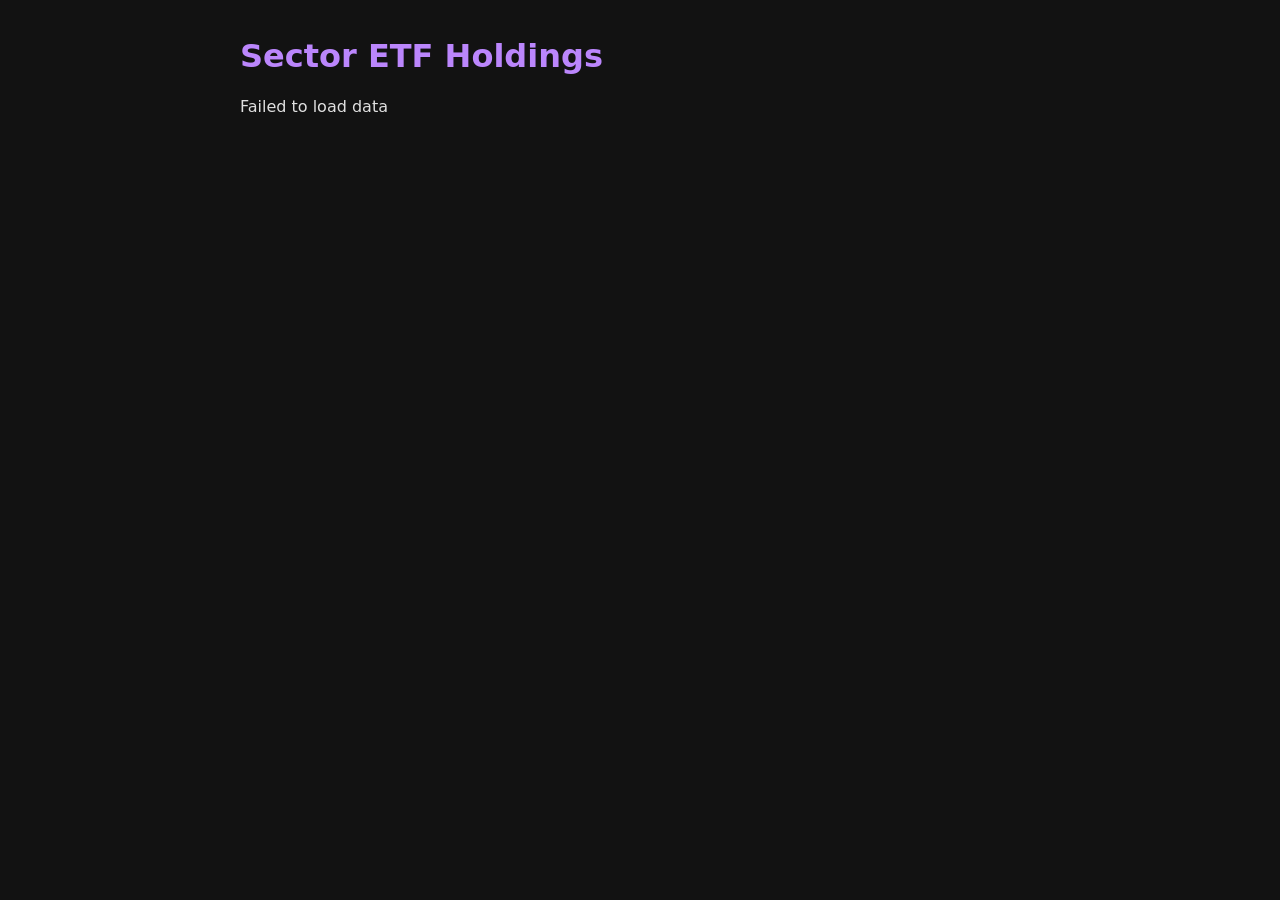
==== index.html @ f64b0c97 "Move static site to root and remove vercel.json for simpler deployment" ====
<!DOCTYPE html>
<html lang="en">
<head>
  <meta charset="utf-8" />
  <title>Sector ETF Holdings</title>
  <link rel="stylesheet" href="styles.css" />
</head>
<body>
  <main>
    <h1>Sector ETF Holdings</h1>
    <div id="content">Loading…</div>
  </main>

  <script>
    async function loadHoldings() {
      try {
        const resp = await fetch('/holdings.json');
        const data = await resp.json();
        const container = document.getElementById('content');
        container.innerHTML = '';
        for (const [symbol, tickers] of Object.entries(data)) {
          const section = document.createElement('section');
          section.innerHTML = `<h2>${symbol}</h2><p>${tickers.join(', ')}</p>`;
          container.appendChild(section);
        }
      } catch (err) {
        document.getElementById('content').textContent = 'Failed to load data';
        console.error(err);
      }
    }
    loadHoldings();
  </script>
</body>
</html>
---- styles.css ----
body {
  background-color: #121212;
  color: #e0e0e0;
  font-family: system-ui, sans-serif;
  margin: 0;
  padding: 1rem;
}

main {
  max-width: 800px;
  margin: auto;
}

h1, h2 {
  color: #bb86fc;
}

section {
  margin-bottom: 1.5rem;
  border-bottom: 1px solid #333;
  padding-bottom: 1rem;
}
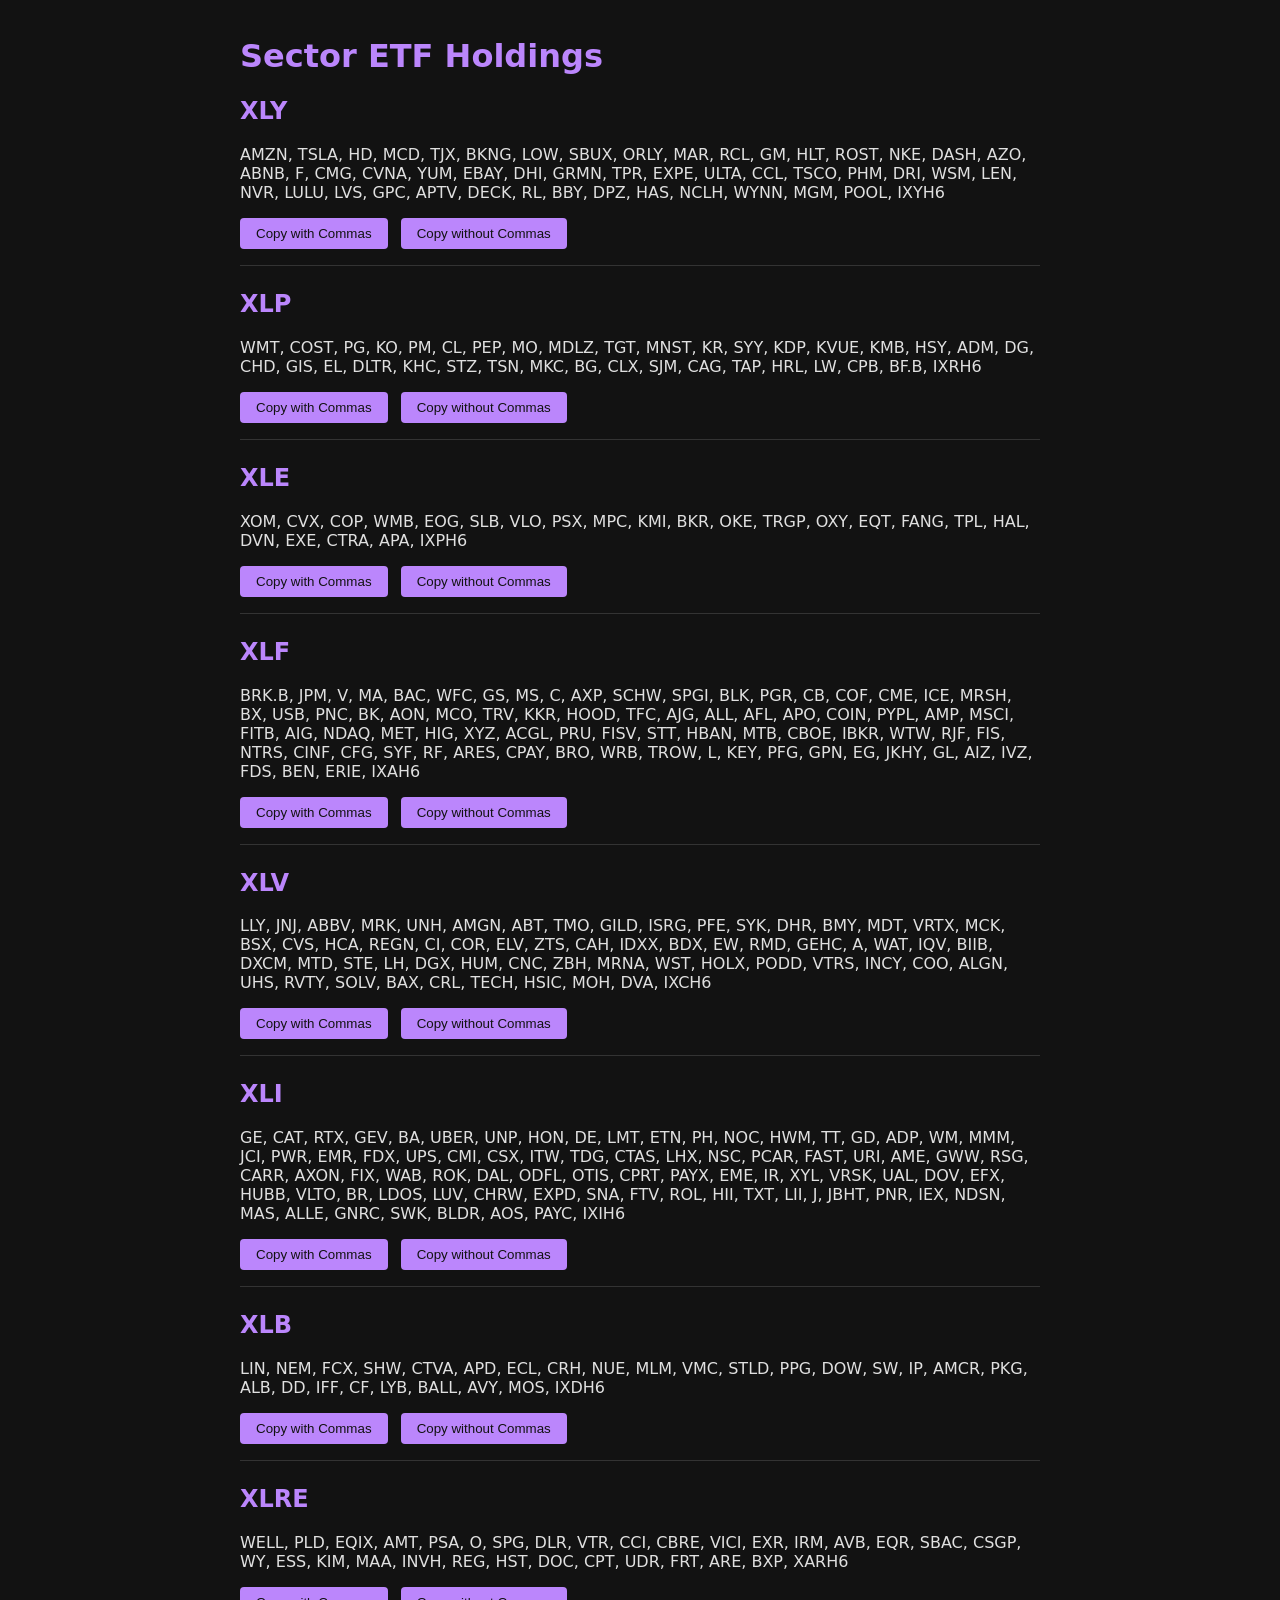
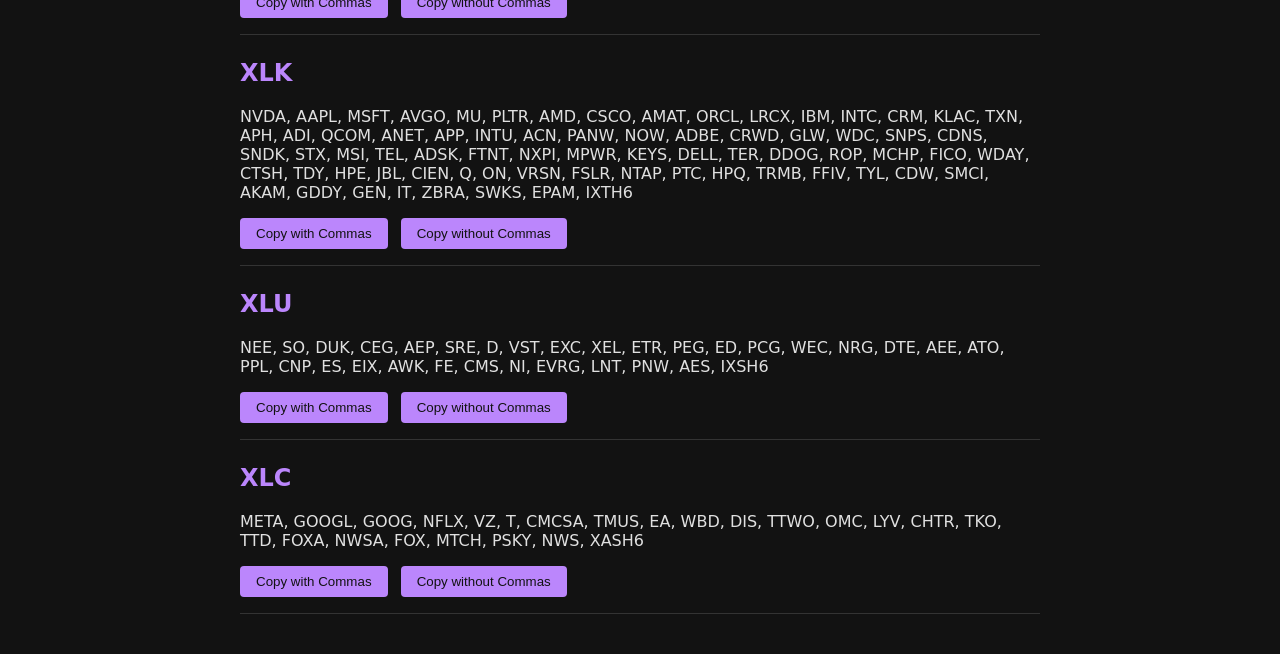
==== commit 5ea9d132: "Add copy buttons for comma-separated and space-separated ticker lists" ====
--- a/index.html
+++ b/index.html
@@ -20,7 +20,14 @@
         container.innerHTML = '';
         for (const [symbol, tickers] of Object.entries(data)) {
           const section = document.createElement('section');
-          section.innerHTML = `<h2>${symbol}</h2><p>${tickers.join(', ')}</p>`;
+          const csv = tickers.join(', ');
+          const noCommas = tickers.join(' ');
+          section.innerHTML = `
+            <h2>${symbol}</h2>
+            <p>${csv}</p>
+            <button onclick="copyToClipboard('${csv.replace(/'/g, "\\'")}')">Copy with Commas</button>
+            <button onclick="copyToClipboard('${noCommas.replace(/'/g, "\\'")}')">Copy without Commas</button>
+          `;
           container.appendChild(section);
         }
       } catch (err) {
@@ -28,6 +35,15 @@
         console.error(err);
       }
     }
+
+    function copyToClipboard(text) {
+      navigator.clipboard.writeText(text).then(() => {
+        alert('Copied to clipboard!');
+      }).catch(err => {
+        console.error('Failed to copy: ', err);
+      });
+    }
+
     loadHoldings();
   </script>
 </body>
--- a/styles.css
+++ b/styles.css
@@ -20,3 +20,17 @@
   border-bottom: 1px solid #333;
   padding-bottom: 1rem;
 }
+
+button {
+  margin-right: 0.5rem;
+  padding: 0.5rem 1rem;
+  background-color: #bb86fc;
+  color: #121212;
+  border: none;
+  border-radius: 4px;
+  cursor: pointer;
+}
+
+button:hover {
+  background-color: #9c6ade;
+}
